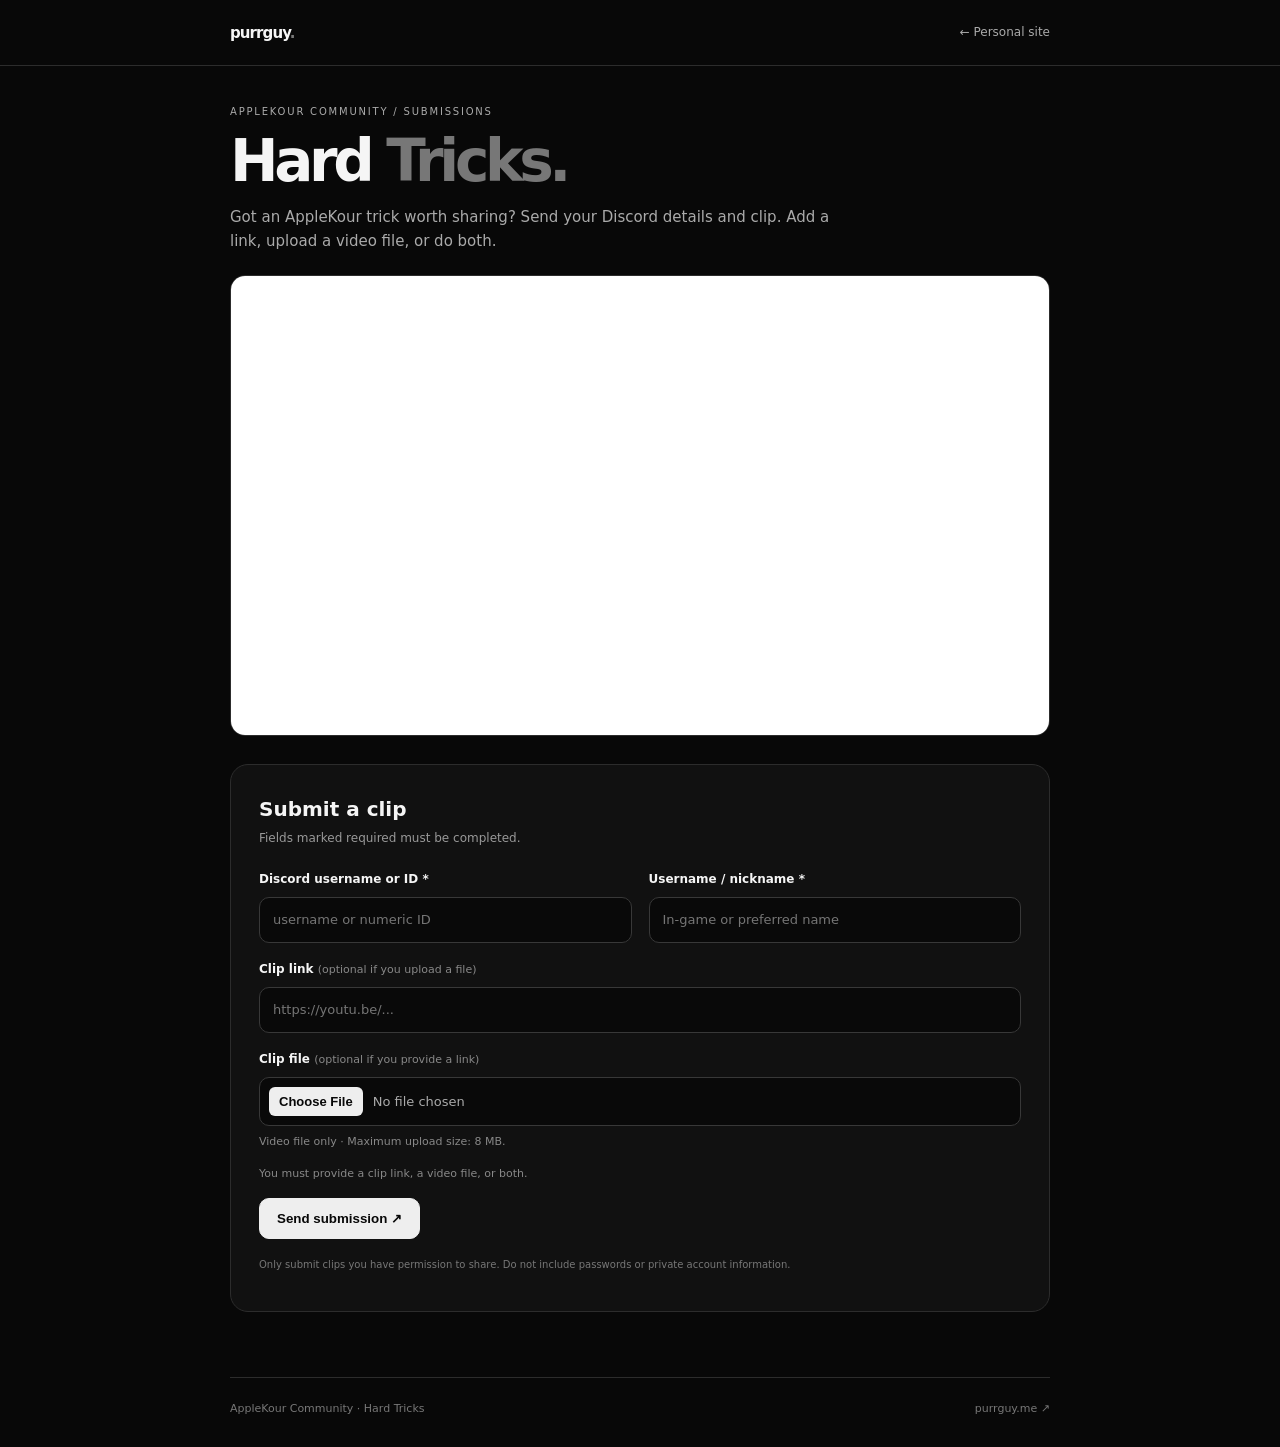
==== applekour-cht/index.html @ fa8a0d7d "Rename index.html to applekour-cht/index.html" ====
<!doctype html>
<html lang="en"><head><meta charset="utf-8"><meta name="viewport" content="width=device-width,initial-scale=1"><meta name="theme-color" content="#080808"><meta name="description" content="Submit an AppleKour Community hard trick clip"><title>AppleKour — Hard Tricks</title>
<style>
:root{color-scheme:dark;--bg:#080808;--panel:#111;--text:#f5f5f5;--muted:#999;--line:#2c2c2c}*{box-sizing:border-box}body{margin:0;background:var(--bg);color:var(--text);font:15px/1.6 Inter,system-ui,sans-serif}.wrap{width:min(820px,calc(100% - 32px));margin:auto}a{color:inherit;text-decoration:none}.top{border-bottom:1px solid var(--line)}nav{height:65px;display:flex;align-items:center;justify-content:space-between}.brand{font-weight:850;letter-spacing:-.06em}.brand span,.heading span{color:#777}.back{font-size:12px;color:#aaa}.main{padding:38px 0 65px}.kicker{font-size:10px;letter-spacing:.18em;text-transform:uppercase;color:#aaa}.heading{font-size:clamp(36px,7vw,58px);line-height:1;letter-spacing:-.075em;margin:12px 0}.intro{color:#aaa;max-width:620px}.video{position:relative;aspect-ratio:16/9;background:#111;border:1px solid var(--line);border-radius:15px;overflow:hidden;margin:22px 0 28px}.video iframe{position:absolute;inset:0;width:100%;height:100%;border:0}.formbox{border:1px solid var(--line);background:var(--panel);border-radius:18px;padding:clamp(18px,4vw,28px)}.formhead{margin-bottom:22px}.formhead h2{font-size:20px;margin:0 0 4px}.formhead p{color:#999;font-size:12px;margin:0}.fields{display:grid;grid-template-columns:1fr 1fr;gap:17px}.field{display:flex;flex-direction:column;gap:7px;min-width:0}.full{grid-column:1/-1}label{font-size:12px;font-weight:700}label span,.hint{font-weight:400;color:#888;font-size:11px}input{width:100%;min-width:0;border:1px solid #383838;background:#090909;color:#f5f5f5;border-radius:10px;padding:12px 13px;font:inherit;font-size:13px;outline:none}input:focus{border-color:#aaa}input[type=file]{padding:9px;color:#aaa}input[type=file]::file-selector-button{background:#eee;color:#080808;border:0;border-radius:6px;padding:7px 10px;margin-right:10px;font-weight:700}.note{font-size:11px;color:#888;margin:15px 0}.actions{display:flex;gap:12px;align-items:center;flex-wrap:wrap}.submit{border:1px solid #eee;border-radius:10px;background:#eee;color:#080808;font-weight:800;padding:12px 17px;cursor:pointer}.submit:disabled{opacity:.55}.status{font-size:12px;color:#bbb}.error{color:#ffb4b4}.success{color:#c5ffc5}.fine{font-size:10px;color:#777;margin-top:18px}.footer{border-top:1px solid var(--line);padding:22px 0 30px;color:#777;font-size:11px;display:flex;justify-content:space-between;gap:12px;flex-wrap:wrap}@media(max-width:600px){.fields{grid-template-columns:1fr}.full{grid-column:auto}.main{padding-top:28px}.heading{font-size:clamp(36px,11vw,52px)}}
</style></head><body><header class="top"><nav class="wrap"><a class="brand" href="/">purrguy<span>.</span></a><a class="back" href="/">← Personal site</a></nav></header>
<main class="wrap main"><div class="kicker">AppleKour Community / submissions</div><h1 class="heading">Hard <span>Tricks.</span></h1><p class="intro">Got an AppleKour trick worth sharing? Send your Discord details and clip. Add a link, upload a video file, or do both.</p>
<div class="video"><iframe src="https://www.youtube-nocookie.com/embed/ymH6T6oI1Sg?rel=0" title="AppleKour hard tricks video preview" loading="lazy" referrerpolicy="strict-origin-when-cross-origin" allow="accelerometer; autoplay; clipboard-write; encrypted-media; gyroscope; picture-in-picture; web-share" allowfullscreen></iframe></div>
<div class="formbox"><div class="formhead"><h2>Submit a clip</h2><p>Fields marked required must be completed.</p></div><form id="form"><div class="fields">
<div class="field"><label for="discord">Discord username or ID *</label><input id="discord" name="discord" maxlength="100" autocomplete="off" placeholder="username or numeric ID" required></div>
<div class="field"><label for="player">Username / nickname *</label><input id="player" name="player" maxlength="80" placeholder="In-game or preferred name" required></div>
<div class="field full"><label for="clipUrl">Clip link <span>(optional if you upload a file)</span></label><input id="clipUrl" name="clipUrl" type="url" maxlength="1000" placeholder="https://youtu.be/..."></div>
<div class="field full"><label for="clipFile">Clip file <span>(optional if you provide a link)</span></label><input id="clipFile" name="clipFile" type="file" accept="video/*,.mp4,.mov,.webm,.mkv,.m4v,.avi"><div class="hint">Video file only · Maximum upload size: 8 MB.</div></div>
</div><p class="note">You must provide a clip link, a video file, or both.</p><div class="actions"><button class="submit" id="submit" type="submit">Send submission ↗</button><span class="status" id="status" role="status" aria-live="polite"></span></div><p class="fine">Only submit clips you have permission to share. Do not include passwords or private account information.</p></form></div></main>
<footer class="wrap footer"><span>AppleKour Community · Hard Tricks</span><a href="/">purrguy.me ↗</a></footer>
<script>
const form=document.getElementById('form'),statusEl=document.getElementById('status'),btn=document.getElementById('submit'),urlInput=document.getElementById('clipUrl'),fileInput=document.getElementById('clipFile');
form.addEventListener('submit',async e=>{e.preventDefault();statusEl.className='status';statusEl.textContent='';const file=fileInput.files[0];if(!urlInput.value.trim()&&!file){statusEl.classList.add('error');statusEl.textContent='Add a clip link or choose a video file.';return}if(urlInput.value.trim()){try{const u=new URL(urlInput.value.trim());if(!['http:','https:'].includes(u.protocol))throw 0}catch{statusEl.classList.add('error');statusEl.textContent='Enter a valid http(s) clip link.';return}}if(file&&file.size>8*1024*1024){statusEl.classList.add('error');statusEl.textContent='File exceeds 8 MB. Use a smaller clip or send a link.';return}if(file&&!file.type.startsWith('video/')&&!/\.(mp4|mov|webm|mkv|m4v|avi)$/i.test(file.name)){statusEl.classList.add('error');statusEl.textContent='Please choose a video file.';return}const data=new FormData();data.set('discord',document.getElementById('discord').value.trim());data.set('player',document.getElementById('player').value.trim());data.set('clipUrl',urlInput.value.trim());if(file)data.set('clipFile',file,file.name);btn.disabled=true;btn.textContent='Sending…';statusEl.textContent='Sending your submission…';try{const res=await fetch('/api/submit',{method:'POST',body:data});const out=await res.json().catch(()=>({}));if(!res.ok)throw Error(out.error||'Submission failed. Please try again.');form.reset();statusEl.classList.add('success');statusEl.textContent='Submission sent. Thanks!'}catch(err){statusEl.classList.add('error');statusEl.textContent=err.message||'Network error. Try again.'}finally{btn.disabled=false;btn.textContent='Send submission ↗'}});
</script></body></html>
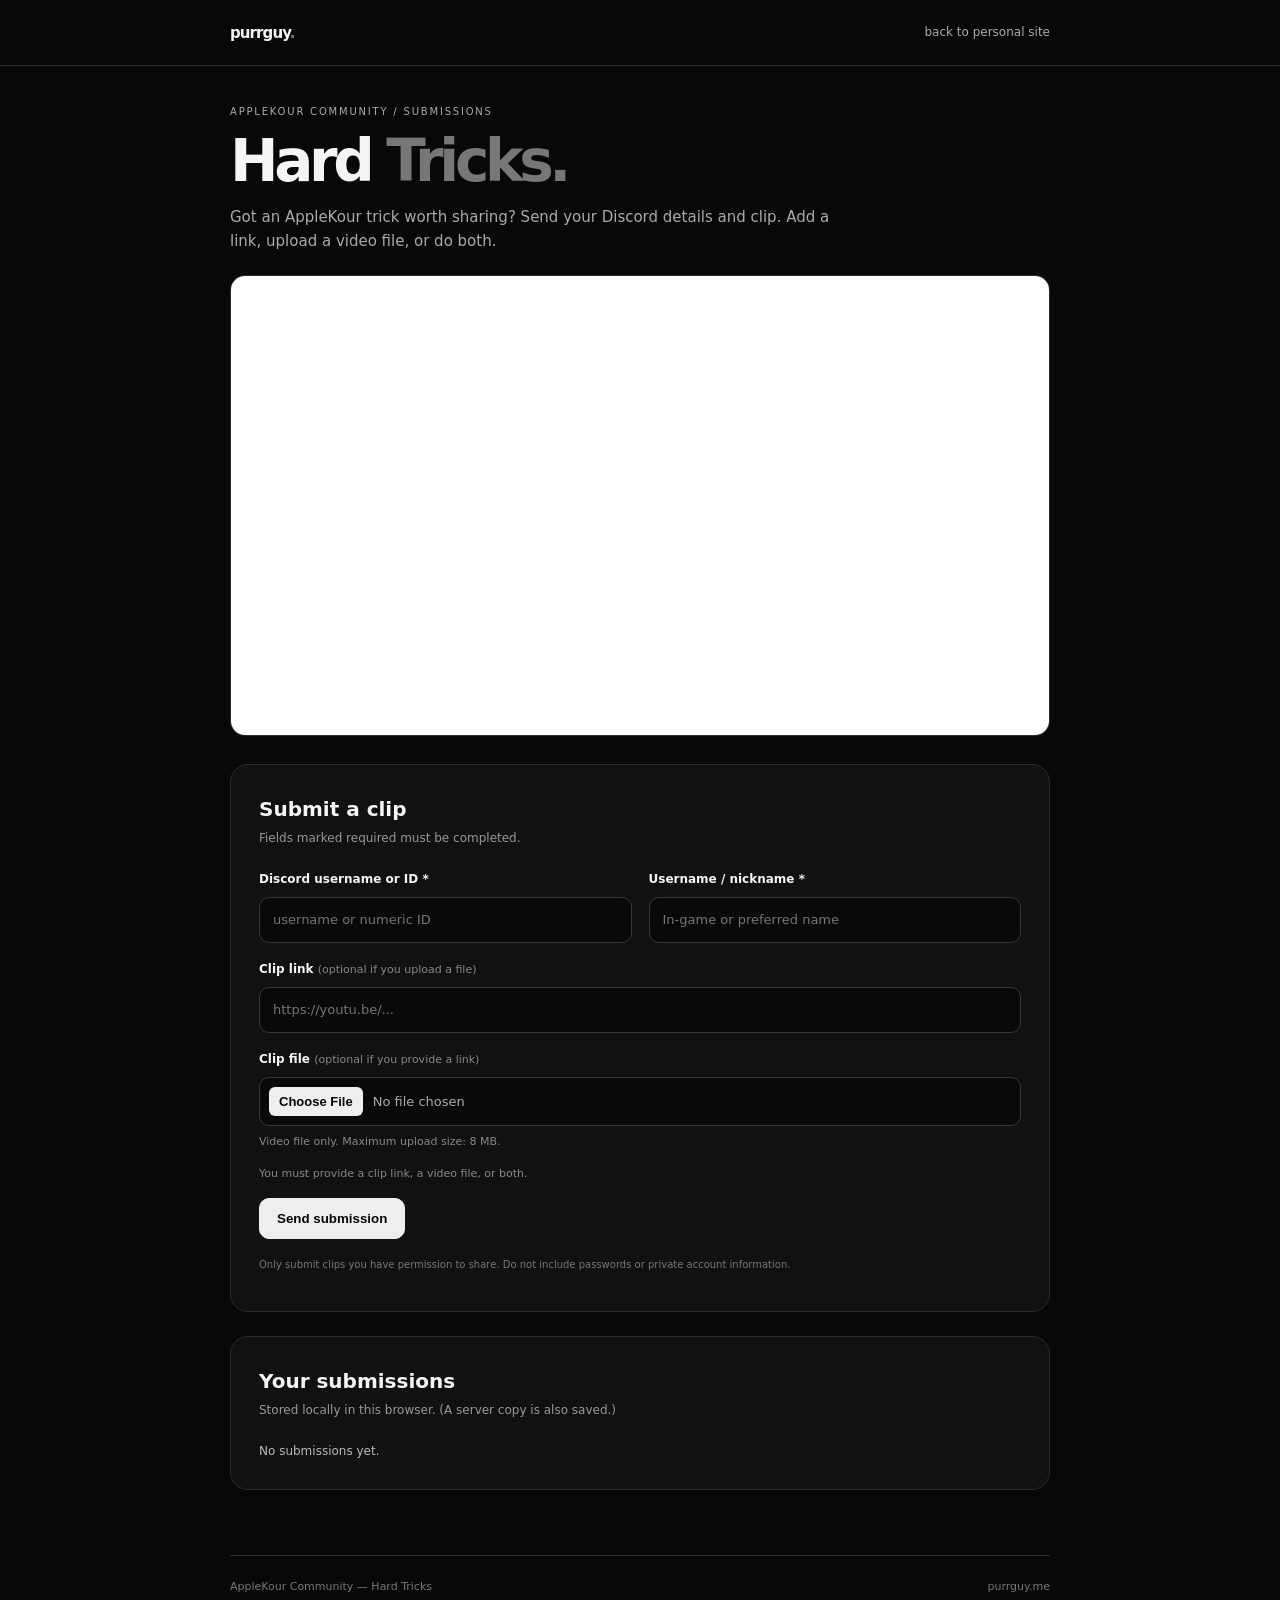
==== commit 24832d7b: "applekour-cht: store submissions locally and show list" ====
--- a/applekour-cht/index.html
+++ b/applekour-cht/index.html
@@ -2,17 +2,23 @@
 <html lang="en"><head><meta charset="utf-8"><meta name="viewport" content="width=device-width,initial-scale=1"><meta name="theme-color" content="#080808"><meta name="description" content="Submit an AppleKour Community hard trick clip"><title>AppleKour — Hard Tricks</title>
 <style>
 :root{color-scheme:dark;--bg:#080808;--panel:#111;--text:#f5f5f5;--muted:#999;--line:#2c2c2c}*{box-sizing:border-box}body{margin:0;background:var(--bg);color:var(--text);font:15px/1.6 Inter,system-ui,sans-serif}.wrap{width:min(820px,calc(100% - 32px));margin:auto}a{color:inherit;text-decoration:none}.top{border-bottom:1px solid var(--line)}nav{height:65px;display:flex;align-items:center;justify-content:space-between}.brand{font-weight:850;letter-spacing:-.06em}.brand span,.heading span{color:#777}.back{font-size:12px;color:#aaa}.main{padding:38px 0 65px}.kicker{font-size:10px;letter-spacing:.18em;text-transform:uppercase;color:#aaa}.heading{font-size:clamp(36px,7vw,58px);line-height:1;letter-spacing:-.075em;margin:12px 0}.intro{color:#aaa;max-width:620px}.video{position:relative;aspect-ratio:16/9;background:#111;border:1px solid var(--line);border-radius:15px;overflow:hidden;margin:22px 0 28px}.video iframe{position:absolute;inset:0;width:100%;height:100%;border:0}.formbox{border:1px solid var(--line);background:var(--panel);border-radius:18px;padding:clamp(18px,4vw,28px)}.formhead{margin-bottom:22px}.formhead h2{font-size:20px;margin:0 0 4px}.formhead p{color:#999;font-size:12px;margin:0}.fields{display:grid;grid-template-columns:1fr 1fr;gap:17px}.field{display:flex;flex-direction:column;gap:7px;min-width:0}.full{grid-column:1/-1}label{font-size:12px;font-weight:700}label span,.hint{font-weight:400;color:#888;font-size:11px}input{width:100%;min-width:0;border:1px solid #383838;background:#090909;color:#f5f5f5;border-radius:10px;padding:12px 13px;font:inherit;font-size:13px;outline:none}input:focus{border-color:#aaa}input[type=file]{padding:9px;color:#aaa}input[type=file]::file-selector-button{background:#eee;color:#080808;border:0;border-radius:6px;padding:7px 10px;margin-right:10px;font-weight:700}.note{font-size:11px;color:#888;margin:15px 0}.actions{display:flex;gap:12px;align-items:center;flex-wrap:wrap}.submit{border:1px solid #eee;border-radius:10px;background:#eee;color:#080808;font-weight:800;padding:12px 17px;cursor:pointer}.submit:disabled{opacity:.55}.status{font-size:12px;color:#bbb}.error{color:#ffb4b4}.success{color:#c5ffc5}.fine{font-size:10px;color:#777;margin-top:18px}.footer{border-top:1px solid var(--line);padding:22px 0 30px;color:#777;font-size:11px;display:flex;justify-content:space-between;gap:12px;flex-wrap:wrap}@media(max-width:600px){.fields{grid-template-columns:1fr}.full{grid-column:auto}.main{padding-top:28px}.heading{font-size:clamp(36px,11vw,52px)}}
-</style></head><body><header class="top"><nav class="wrap"><a class="brand" href="/">purrguy<span>.</span></a><a class="back" href="/">← Personal site</a></nav></header>
+</style></head><body><header class="top"><nav class="wrap"><a class="brand" href="/">purrguy<span>.</span></a><a class="back" href="/">back to personal site</a></nav></header>
 <main class="wrap main"><div class="kicker">AppleKour Community / submissions</div><h1 class="heading">Hard <span>Tricks.</span></h1><p class="intro">Got an AppleKour trick worth sharing? Send your Discord details and clip. Add a link, upload a video file, or do both.</p>
 <div class="video"><iframe src="https://www.youtube-nocookie.com/embed/ymH6T6oI1Sg?rel=0" title="AppleKour hard tricks video preview" loading="lazy" referrerpolicy="strict-origin-when-cross-origin" allow="accelerometer; autoplay; clipboard-write; encrypted-media; gyroscope; picture-in-picture; web-share" allowfullscreen></iframe></div>
 <div class="formbox"><div class="formhead"><h2>Submit a clip</h2><p>Fields marked required must be completed.</p></div><form id="form"><div class="fields">
 <div class="field"><label for="discord">Discord username or ID *</label><input id="discord" name="discord" maxlength="100" autocomplete="off" placeholder="username or numeric ID" required></div>
 <div class="field"><label for="player">Username / nickname *</label><input id="player" name="player" maxlength="80" placeholder="In-game or preferred name" required></div>
 <div class="field full"><label for="clipUrl">Clip link <span>(optional if you upload a file)</span></label><input id="clipUrl" name="clipUrl" type="url" maxlength="1000" placeholder="https://youtu.be/..."></div>
-<div class="field full"><label for="clipFile">Clip file <span>(optional if you provide a link)</span></label><input id="clipFile" name="clipFile" type="file" accept="video/*,.mp4,.mov,.webm,.mkv,.m4v,.avi"><div class="hint">Video file only · Maximum upload size: 8 MB.</div></div>
-</div><p class="note">You must provide a clip link, a video file, or both.</p><div class="actions"><button class="submit" id="submit" type="submit">Send submission ↗</button><span class="status" id="status" role="status" aria-live="polite"></span></div><p class="fine">Only submit clips you have permission to share. Do not include passwords or private account information.</p></form></div></main>
-<footer class="wrap footer"><span>AppleKour Community · Hard Tricks</span><a href="/">purrguy.me ↗</a></footer>
+<div class="field full"><label for="clipFile">Clip file <span>(optional if you provide a link)</span></label><input id="clipFile" name="clipFile" type="file" accept="video/*,.mp4,.mov,.webm,.mkv,.m4v,.avi"><div class="hint">Video file only. Maximum upload size: 8 MB.</div></div>
+</div><p class="note">You must provide a clip link, a video file, or both.</p><div class="actions"><button class="submit" id="submit" type="submit">Send submission</button><span class="status" id="status" role="status" aria-live="polite"></span></div><p class="fine">Only submit clips you have permission to share. Do not include passwords or private account information.</p></form></div>
+<div class="formbox" style="margin-top:24px"><div class="formhead"><h2>Your submissions</h2><p>Stored locally in this browser. (A server copy is also saved.)</p></div><div id="sub-list" class="status" style="color:#bbb">No submissions yet.</div></div></main>
+<footer class="wrap footer"><span>AppleKour Community — Hard Tricks</span><a href="/">purrguy.me</a></footer>
 <script>
-const form=document.getElementById('form'),statusEl=document.getElementById('status'),btn=document.getElementById('submit'),urlInput=document.getElementById('clipUrl'),fileInput=document.getElementById('clipFile');
-form.addEventListener('submit',async e=>{e.preventDefault();statusEl.className='status';statusEl.textContent='';const file=fileInput.files[0];if(!urlInput.value.trim()&&!file){statusEl.classList.add('error');statusEl.textContent='Add a clip link or choose a video file.';return}if(urlInput.value.trim()){try{const u=new URL(urlInput.value.trim());if(!['http:','https:'].includes(u.protocol))throw 0}catch{statusEl.classList.add('error');statusEl.textContent='Enter a valid http(s) clip link.';return}}if(file&&file.size>8*1024*1024){statusEl.classList.add('error');statusEl.textContent='File exceeds 8 MB. Use a smaller clip or send a link.';return}if(file&&!file.type.startsWith('video/')&&!/\.(mp4|mov|webm|mkv|m4v|avi)$/i.test(file.name)){statusEl.classList.add('error');statusEl.textContent='Please choose a video file.';return}const data=new FormData();data.set('discord',document.getElementById('discord').value.trim());data.set('player',document.getElementById('player').value.trim());data.set('clipUrl',urlInput.value.trim());if(file)data.set('clipFile',file,file.name);btn.disabled=true;btn.textContent='Sending…';statusEl.textContent='Sending your submission…';try{const res=await fetch('/api/submit',{method:'POST',body:data});const out=await res.json().catch(()=>({}));if(!res.ok)throw Error(out.error||'Submission failed. Please try again.');form.reset();statusEl.classList.add('success');statusEl.textContent='Submission sent. Thanks!'}catch(err){statusEl.classList.add('error');statusEl.textContent=err.message||'Network error. Try again.'}finally{btn.disabled=false;btn.textContent='Send submission ↗'}});
-</script></body></html>
+const form=document.getElementById('form'),statusEl=document.getElementById('status'),btn=document.getElementById('submit'),urlInput=document.getElementById('clipUrl'),fileInput=document.getElementById('clipFile'),subList=document.getElementById('sub-list');
+const SUBS_KEY='applekour.subs.v1';
+function loadSubs(){try{return JSON.parse(localStorage.getItem(SUBS_KEY)||'[]')}catch(e){return[]}}
+function saveSubs(l){try{localStorage.setItem(SUBS_KEY,JSON.stringify(l))}catch(e){}}
+function renderSubs(){const l=loadSubs();if(!l.length){subList.textContent='No submissions yet.';return}subList.innerHTML=l.map(function(s){return '<div style="padding:8px 0;border-bottom:1px solid #2c2c2c"><strong>'+escapeHtml(s.player)+'</strong> <span style="color:#888">('+escapeHtml(s.discord)+')</span><br><span style="font-size:11px;color:#888">'+escapeHtml(s.clipUrl||s.fileName||'file')+' · '+new Date(s.at).toLocaleString()+'</span></div>'}).join('')}
+function escapeHtml(t){return String(t).replace(/[&<>"]/g,function(c){return{'&':'&amp;','<':'&lt;','>':'&gt;','"':'&quot;'}[c]})}
+renderSubs();
+form.addEventListener('submit',async e=>{e.preventDefault();statusEl.className='status';statusEl.textContent='';const file=fileInput.files[0];if(!urlInput.value.trim()&&!file){statusEl.classList.add('error');statusEl.textContent='Add a clip link or choose a video file.';return}if(urlInput.value.trim()){try{const u=new URL(urlInput.value.trim());if(!['http:','https:'].includes(u.protocol))throw 0}catch{statusEl.classList.add('error');statusEl.textContent='Enter a valid http(s) clip link.';return}}if(file&&file.size>8*1024*1024){statusEl.classList.add('error');statusEl.textContent='File exceeds 8 MB. Use a smaller clip or send a link.';return}if(file&&!file.type.startsWith('video/')&&!/\.(mp4|mov|webm|mkv|m4v|avi)$/i.test(file.name)){statusEl.classList.add('error');statusEl.textContent='Please choose a video file.';return}const data=new FormData();data.set('discord',document.getElementById('discord').value.trim());data.set('player',document.getElementById('player').value.trim());data.set('clipUrl',urlInput.value.trim());if(file)data.set('clipFile',file,file.name);btn.disabled=true;btn.textContent='Sending…';statusEl.textContent='Sending your submission…';try{const res=await fetch('/api/submit',{method:'POST',body:data});const out=await res.json().catch(()=>({}));if(!res.ok)throw Error(out.error||'Submission failed. Please try again.');var subs=loadSubs();subs.unshift({discord:document.getElementById('discord').value.trim(),player:document.getElementById('player').value.trim(),clipUrl:urlInput.value.trim(),fileName:file?file.name:null,at:Date.now()});saveSubs(subs);renderSubs();form.reset();statusEl.classList.add('success');statusEl.textContent='Submission sent. Thanks!'}catch(err){statusEl.classList.add('error');statusEl.textContent=err.message||'Network error. Try again.'}finally{btn.disabled=false;btn.textContent='Send submission →'}});</script></body></html>
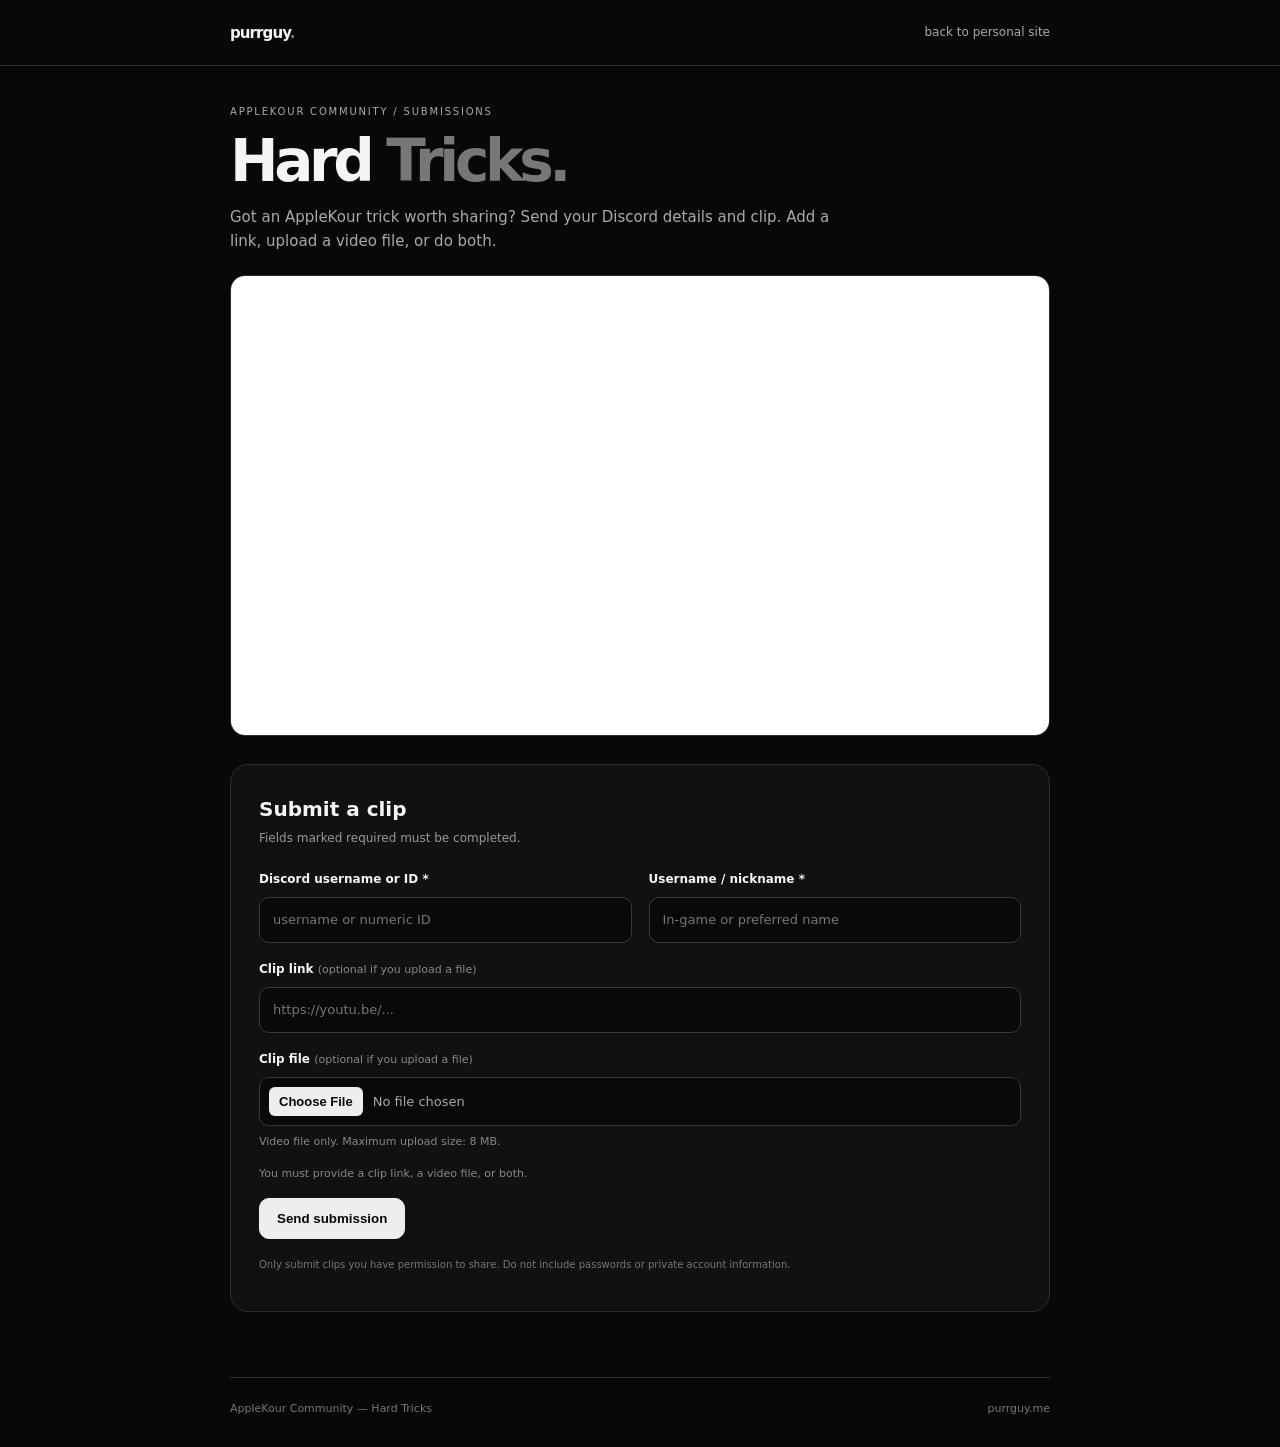
==== commit 452f374e: "applekour-cht: video preview + send file to Discord webhook" ====
--- a/applekour-cht/index.html
+++ b/applekour-cht/index.html
@@ -9,16 +9,10 @@
 <div class="field"><label for="discord">Discord username or ID *</label><input id="discord" name="discord" maxlength="100" autocomplete="off" placeholder="username or numeric ID" required></div>
 <div class="field"><label for="player">Username / nickname *</label><input id="player" name="player" maxlength="80" placeholder="In-game or preferred name" required></div>
 <div class="field full"><label for="clipUrl">Clip link <span>(optional if you upload a file)</span></label><input id="clipUrl" name="clipUrl" type="url" maxlength="1000" placeholder="https://youtu.be/..."></div>
-<div class="field full"><label for="clipFile">Clip file <span>(optional if you provide a link)</span></label><input id="clipFile" name="clipFile" type="file" accept="video/*,.mp4,.mov,.webm,.mkv,.m4v,.avi"><div class="hint">Video file only. Maximum upload size: 8 MB.</div></div>
-</div><p class="note">You must provide a clip link, a video file, or both.</p><div class="actions"><button class="submit" id="submit" type="submit">Send submission</button><span class="status" id="status" role="status" aria-live="polite"></span></div><p class="fine">Only submit clips you have permission to share. Do not include passwords or private account information.</p></form></div>
-<div class="formbox" style="margin-top:24px"><div class="formhead"><h2>Your submissions</h2><p>Stored locally in this browser. (A server copy is also saved.)</p></div><div id="sub-list" class="status" style="color:#bbb">No submissions yet.</div></div></main>
+<div class="field full"><label for="clipFile">Clip file <span>(optional if you upload a file)</span></label><input id="clipFile" name="clipFile" type="file" accept="video/*,.mp4,.mov,.webm,.mkv,.m4v,.avi"><div class="hint">Video file only. Maximum upload size: 8 MB.</div><video id="clipPreview" controls style="display:none;max-width:100%;margin-top:10px;border-radius:10px;border:1px solid #383838"></video></div>
+</div><p class="note">You must provide a clip link, a video file, or both.</p><div class="actions"><button class="submit" id="submit" type="submit">Send submission</button><span class="status" id="status" role="status" aria-live="polite"></span></div><p class="fine">Only submit clips you have permission to share. Do not include passwords or private account information.</p></form></div></main>
 <footer class="wrap footer"><span>AppleKour Community — Hard Tricks</span><a href="/">purrguy.me</a></footer>
 <script>
-const form=document.getElementById('form'),statusEl=document.getElementById('status'),btn=document.getElementById('submit'),urlInput=document.getElementById('clipUrl'),fileInput=document.getElementById('clipFile'),subList=document.getElementById('sub-list');
-const SUBS_KEY='applekour.subs.v1';
-function loadSubs(){try{return JSON.parse(localStorage.getItem(SUBS_KEY)||'[]')}catch(e){return[]}}
-function saveSubs(l){try{localStorage.setItem(SUBS_KEY,JSON.stringify(l))}catch(e){}}
-function renderSubs(){const l=loadSubs();if(!l.length){subList.textContent='No submissions yet.';return}subList.innerHTML=l.map(function(s){return '<div style="padding:8px 0;border-bottom:1px solid #2c2c2c"><strong>'+escapeHtml(s.player)+'</strong> <span style="color:#888">('+escapeHtml(s.discord)+')</span><br><span style="font-size:11px;color:#888">'+escapeHtml(s.clipUrl||s.fileName||'file')+' · '+new Date(s.at).toLocaleString()+'</span></div>'}).join('')}
-function escapeHtml(t){return String(t).replace(/[&<>"]/g,function(c){return{'&':'&amp;','<':'&lt;','>':'&gt;','"':'&quot;'}[c]})}
-renderSubs();
-form.addEventListener('submit',async e=>{e.preventDefault();statusEl.className='status';statusEl.textContent='';const file=fileInput.files[0];if(!urlInput.value.trim()&&!file){statusEl.classList.add('error');statusEl.textContent='Add a clip link or choose a video file.';return}if(urlInput.value.trim()){try{const u=new URL(urlInput.value.trim());if(!['http:','https:'].includes(u.protocol))throw 0}catch{statusEl.classList.add('error');statusEl.textContent='Enter a valid http(s) clip link.';return}}if(file&&file.size>8*1024*1024){statusEl.classList.add('error');statusEl.textContent='File exceeds 8 MB. Use a smaller clip or send a link.';return}if(file&&!file.type.startsWith('video/')&&!/\.(mp4|mov|webm|mkv|m4v|avi)$/i.test(file.name)){statusEl.classList.add('error');statusEl.textContent='Please choose a video file.';return}const data=new FormData();data.set('discord',document.getElementById('discord').value.trim());data.set('player',document.getElementById('player').value.trim());data.set('clipUrl',urlInput.value.trim());if(file)data.set('clipFile',file,file.name);btn.disabled=true;btn.textContent='Sending…';statusEl.textContent='Sending your submission…';try{const res=await fetch('/api/submit',{method:'POST',body:data});const out=await res.json().catch(()=>({}));if(!res.ok)throw Error(out.error||'Submission failed. Please try again.');var subs=loadSubs();subs.unshift({discord:document.getElementById('discord').value.trim(),player:document.getElementById('player').value.trim(),clipUrl:urlInput.value.trim(),fileName:file?file.name:null,at:Date.now()});saveSubs(subs);renderSubs();form.reset();statusEl.classList.add('success');statusEl.textContent='Submission sent. Thanks!'}catch(err){statusEl.classList.add('error');statusEl.textContent=err.message||'Network error. Try again.'}finally{btn.disabled=false;btn.textContent='Send submission →'}});</script></body></html>
+const form=document.getElementById('form'),statusEl=document.getElementById('status'),btn=document.getElementById('submit'),urlInput=document.getElementById('clipUrl'),fileInput=document.getElementById('clipFile'),clipPreview=document.getElementById('clipPreview');
+fileInput.addEventListener('change',function(){const f=fileInput.files&&fileInput.files[0];if(f&&f.type.startsWith('video/')){clipPreview.src=URL.createObjectURL(f);clipPreview.style.display='block'}else{clipPreview.style.display='none';clipPreview.src=''}});
+form.addEventListener('submit',async e=>{e.preventDefault();statusEl.className='status';statusEl.textContent='';const file=fileInput.files[0];if(!urlInput.value.trim()&&!file){statusEl.classList.add('error');statusEl.textContent='Add a clip link or choose a video file.';return}if(urlInput.value.trim()){try{const u=new URL(urlInput.value.trim());if(!['http:','https:'].includes(u.protocol))throw 0}catch{statusEl.classList.add('error');statusEl.textContent='Enter a valid http(s) clip link.';return}}if(file&&file.size>8*1024*1024){statusEl.classList.add('error');statusEl.textContent='File exceeds 8 MB. Use a smaller clip or send a link.';return}if(file&&!file.type.startsWith('video/')&&!/\.(mp4|mov|webm|mkv|m4v|avi)$/i.test(file.name)){statusEl.classList.add('error');statusEl.textContent='Please choose a video file.';return}const data=new FormData();data.set('discord',document.getElementById('discord').value.trim());data.set('player',document.getElementById('player').value.trim());data.set('clipUrl',urlInput.value.trim());if(file)data.set('clipFile',file,file.name);btn.disabled=true;btn.textContent='Sending…';statusEl.textContent='Sending your submission…';try{const res=await fetch('/api/submit',{method:'POST',body:data});const out=await res.json().catch(()=>({}));if(!res.ok)throw Error(out.error||'Submission failed. Please try again.');form.reset();statusEl.classList.add('success');statusEl.textContent='Submission sent. Thanks!'}catch(err){statusEl.classList.add('error');statusEl.textContent=err.message||'Network error. Try again.'}finally{btn.disabled=false;btn.textContent='Send submission →'}});</script></body></html>
